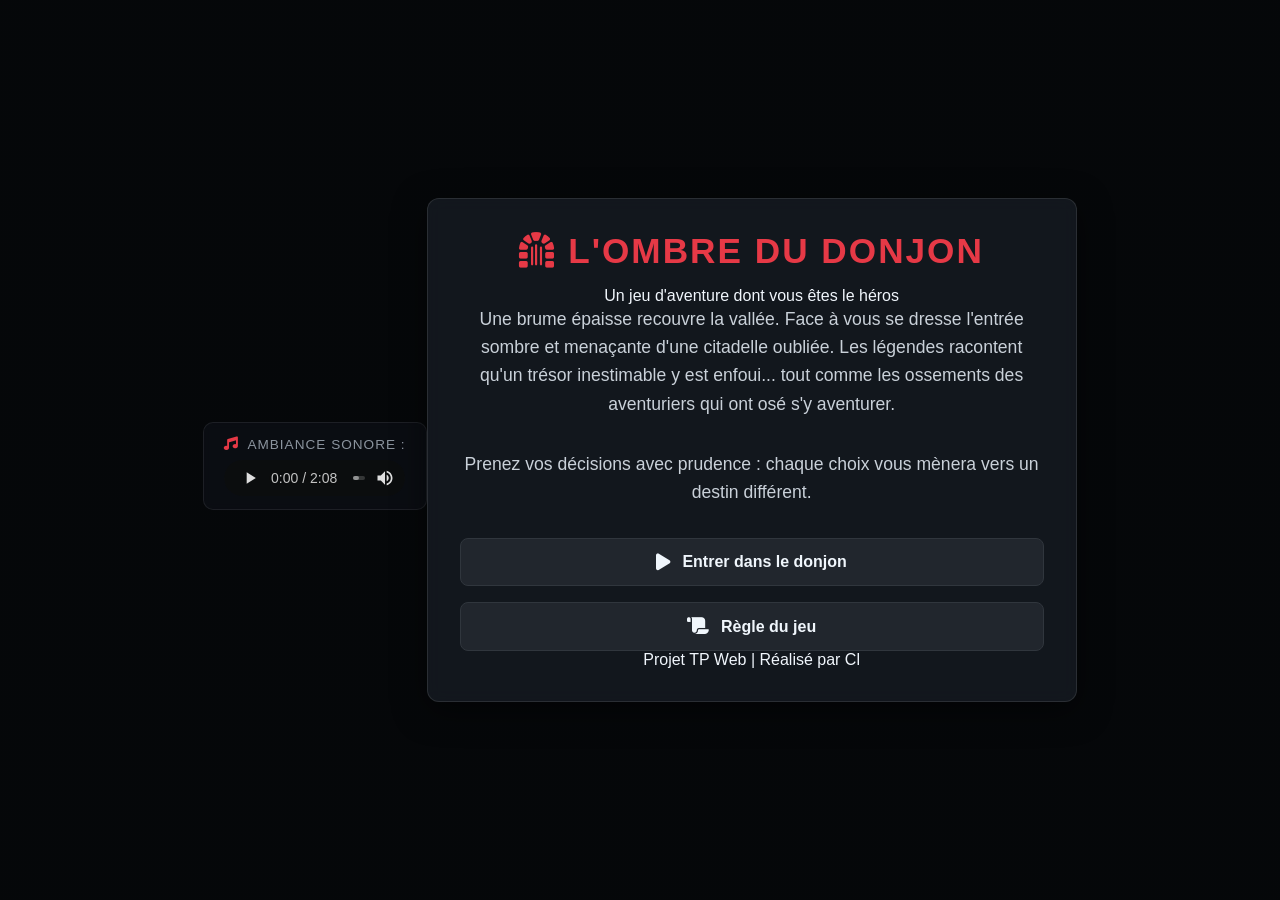
==== index.html @ 0f3ece2d "page principale faite lecteur audio et var css" ====
<!DOCTYPE html>
<html lang="fr">
<head>
  <meta charset="UTF-8">
  <meta name="viewport" content="width=device-width, initial-scale=1.0">
  <title>L'Ombre du Donjon - Accueil</title>

  <!-- Font Awesome pour les icônes des boutons -->
  <link rel="stylesheet" href="https://cdnjs.cloudflare.com/ajax/libs/font-awesome/6.4.0/css/all.min.css">
  
  <!-- stylesheet principale -->
  <link rel="stylesheet" href="style.css">
</head>
<body class="bg-home">

  
 <!-- Balise audio 100% HTML (sans JavaScript) -->
<div class="audio-player">
  <p><i class="fa-solid fa-music"></i> Ambiance sonore :</p>
  <audio controls loop preload="auto">
    <source src="assets/sounds/night-ambiance.mp3" type="audio/mpeg">
    Votre navigateur ne supporte pas l'élément audio.
  </audio>
</div>

  <main class="game-container">
    <header class="scene-header">
      <h1 class="title"><i class="fa-solid fa-dungeon"></i> L'Ombre du Donjon</h1>
      <p class="subtitle">Un jeu d'aventure dont vous êtes le héros</p>
    </header>

    <section class="scene-body">
      <p class="description">
        Une brume épaisse recouvre la vallée. Face à vous se dresse l'entrée sombre et menaçante d'une citadelle oubliée. Les légendes racontent qu'un trésor inestimable y est enfoui... tout comme les ossements des aventuriers qui ont osé s'y aventurer.
      </p>
      <p class="description">
        Prenez vos décisions avec prudence : chaque choix vous mènera vers un destin différent.
      </p>
    </section>

    <!-- Zone des choix / boutons de navigation -->
    <nav class="choices-container">
      <a href="pages/scene01.html" class="btn-choice btn-primary">
        <i class="fa-solid fa-play icon"></i> Entrer dans le donjon
      </a>
      <a href="#rules" class="btn-choice btn-secondary" onclick="alert('Règles du jeu :\n1. Lisez attentivement la situation.\n2. Cliquez sur l\'un des choix proposés pour progresser.\n3. Atteignez la meilleure fin possible sans périr !'); return false;">
        <i class="fa-solid fa-scroll icon"></i> Règle du jeu
      </a>
    </nav>

    <footer class="game-footer">
      <p>Projet TP Web   | Réalisé par Cl</p>
    </footer>
  </main>

</body>
</html>
---- style.css ----
/* RESET & VARS */
:root {
  --primary-color: #e63946;
  --bg-dark: #0d1117;
  --panel-bg: rgba(22, 27, 34, 0.85);
  --text-main: #f0f6fc;
  --font-main: 'Segoe UI', Tahoma, Geneva, Verdana, sans-serif;
}

* {
  box-sizing: border-box;
  margin: 0;
  padding: 0;
}

body {
  font-family: var(--font-main);
  background-color: var(--bg-dark);
  color: var(--text-main);
  min-height: 100vh;
  display: flex;
  justify-content: center;
  align-items: center;
  background-size: cover;
  background-position: center;
  background-attachment: fixed;
}

/* FONDS PAR PAGE */
.bg-home { background-image: linear-gradient(rgba(0,0,0,0.6), rgba(0,0,0,0.6)), url('assets/backgrounds/home.jpg'); }
.bg-scene01 { background-image: linear-gradient(rgba(0,0,0,0.6), rgba(0,0,0,0.6)), url('../assets/backgrounds/entrance.jpg'); }

/* CONTENEUR PRINCIPAL */
.game-container {
  width: 90%;
  max-width: 650px;
  background: var(--panel-bg);
  border: 1px solid rgba(255, 255, 255, 0.1);
  border-radius: 12px;
  padding: 2rem;
  box-shadow: 0 8px 32px 0 rgba(0, 0, 0, 0.5);
  backdrop-filter: blur(8px);
  text-align: center;
}

.title {
  font-size: 2.2rem;
  color: var(--primary-color);
  margin-bottom: 1rem;
  text-transform: uppercase;
  letter-spacing: 2px;
}

.description {
  font-size: 1.1rem;
  line-height: 1.6;
  margin-bottom: 2rem;
  color: #c9d1d9;
}

/* BOUTONS PERSONNALISÉS  */
.choices-container {
  display: flex;
  flex-direction: column;
  gap: 1rem;
}

.btn-choice {
  display: flex;
  align-items: center;
  justify-content: center;
  gap: 0.75rem;
  padding: 0.85rem 1.5rem;
  background-color: #21262d;
  color: var(--text-main);
  text-decoration: none;
  font-weight: 600;
  border: 1px solid #30363d;
  border-radius: 8px;
  transition: all 0.2s ease-in-out;
}

.btn-choice:hover {
  background-color: var(--primary-color);
  border-color: var(--primary-color);
  transform: translateY(-2px);
  box-shadow: 0 4px 12px rgba(230, 57, 70, 0.4);
}

.btn-choice .icon {
  font-size: 1.2rem;
}

/*lecteur audio*/

.audio-player {
  margin-top: 2rem;
  padding: 0.85rem 1.25rem;
  background: rgba(13, 17, 23, 0.7);
  border: 1px solid rgba(255, 255, 255, 0.08);
  border-radius: 10px;
  display: flex;
  flex-direction: column;
  align-items: center;
  gap: 0.5rem;
  backdrop-filter: blur(4px);
}

/* En-tête du lecteur (Icône + Texte) */
.audio-player p {
  font-size: 0.85rem;
  font-weight: 500;
  color: #8b949e;
  text-transform: uppercase;
  letter-spacing: 1px;
  display: flex;
  align-items: center;
  gap: 0.5rem;
}

.audio-player p i {
  color: var(--primary-color, #e63946);
}

/* Style et personnalisation du lecteur natif */
.audio-player audio {
  width: 100%;
  max-width: 320px;
  height: 36px;
  outline: none;
  border-radius: 20px;
  filter: invert(0.9) hue-rotate(180deg) brightness(0.9) contrast(1.2);
}
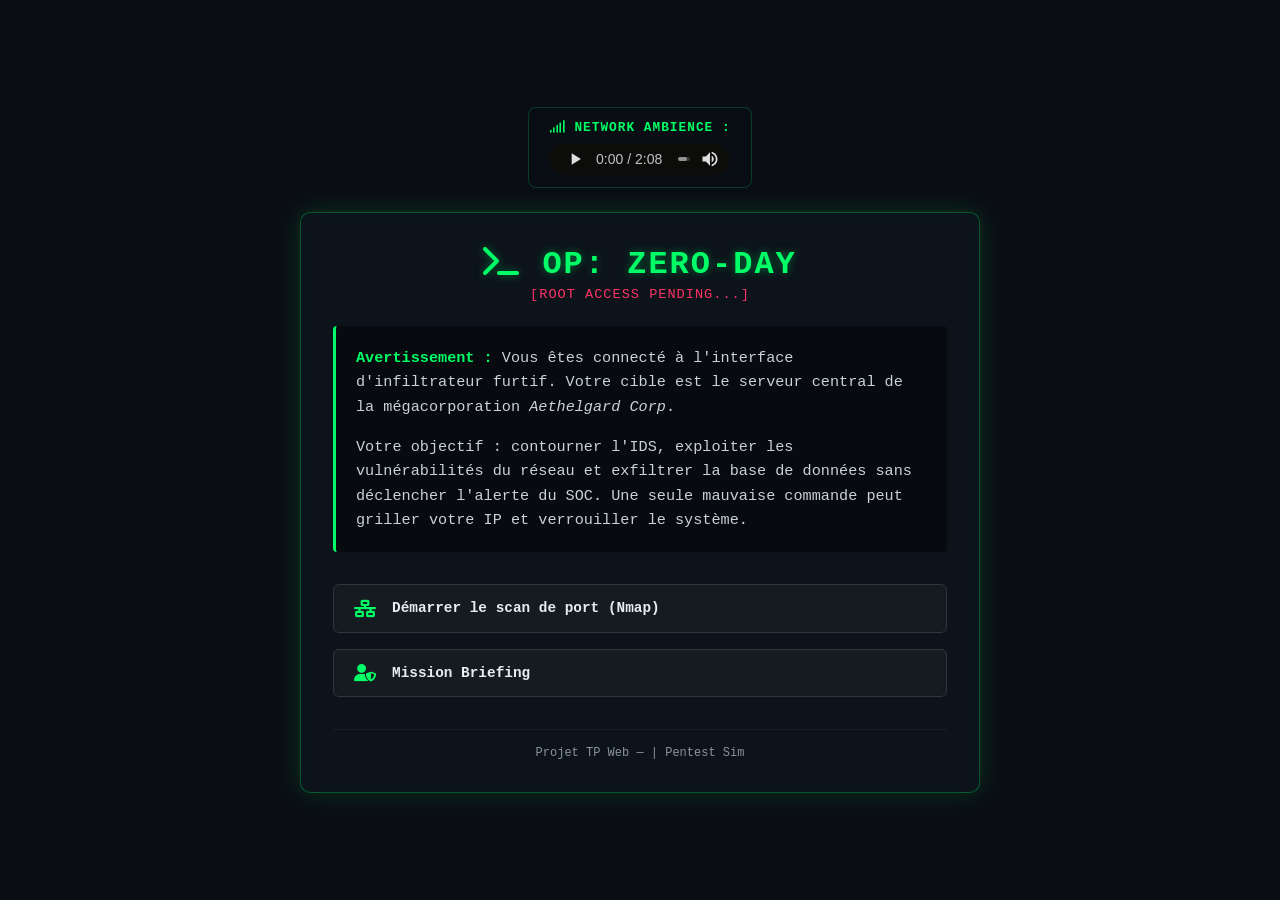
==== commit 81576c28: "changement de theme maintenant cyber index css et premiere page fait" ====
--- a/index.html
+++ b/index.html
@@ -3,53 +3,52 @@
 <head>
   <meta charset="UTF-8">
   <meta name="viewport" content="width=device-width, initial-scale=1.0">
-  <title>L'Ombre du Donjon - Accueil</title>
+  <title>Operation: Zero-Day - Terminal</title>
 
-  <!-- Font Awesome pour les icônes des boutons -->
+  <!-- Font Awesome pour les icônes tech -->
   <link rel="stylesheet" href="https://cdnjs.cloudflare.com/ajax/libs/font-awesome/6.4.0/css/all.min.css">
   
-  <!-- stylesheet principale -->
+  <!-- Feuille de style principale -->
   <link rel="stylesheet" href="style.css">
 </head>
 <body class="bg-home">
 
-  
- <!-- Balise audio 100% HTML (sans JavaScript) -->
-<div class="audio-player">
-  <p><i class="fa-solid fa-music"></i> Ambiance sonore :</p>
-  <audio controls loop preload="auto">
-    <source src="assets/sounds/night-ambiance.mp3" type="audio/mpeg">
-    Votre navigateur ne supporte pas l'élément audio.
-  </audio>
-</div>
+  <!-- Son d'ambiance 100% HTML (Bonus sans JS) -->
+  <div class="audio-player">
+    <p><i class="fa-solid fa-signal"></i> Network Ambience :</p>
+    <audio controls loop preload="auto">
+      <source src="assets/sounds/night-ambiance.mp3" type="audio/mpeg">
+      Votre navigateur ne supporte pas l'élément audio.
+    </audio>
+  </div>
 
   <main class="game-container">
     <header class="scene-header">
-      <h1 class="title"><i class="fa-solid fa-dungeon"></i> L'Ombre du Donjon</h1>
-      <p class="subtitle">Un jeu d'aventure dont vous êtes le héros</p>
+      <h1 class="title"><i class="fa-solid fa-terminal"></i> OP: ZERO-DAY</h1>
+      <p class="subtitle">[ROOT ACCESS PENDING...]</p>
     </header>
 
     <section class="scene-body">
       <p class="description">
-        Une brume épaisse recouvre la vallée. Face à vous se dresse l'entrée sombre et menaçante d'une citadelle oubliée. Les légendes racontent qu'un trésor inestimable y est enfoui... tout comme les ossements des aventuriers qui ont osé s'y aventurer.
+        <strong>Avertissement :</strong> Vous êtes connecté à l'interface d'infiltrateur furtif. Votre cible est le serveur central de la mégacorporation <em>Aethelgard Corp</em>.
       </p>
       <p class="description">
-        Prenez vos décisions avec prudence : chaque choix vous mènera vers un destin différent.
+        Votre objectif : contourner l'IDS, exploiter les vulnérabilités du réseau et exfiltrer la base de données sans déclencher l'alerte du SOC. Une seule mauvaise commande peut griller votre IP et verrouiller le système.
       </p>
     </section>
 
-    <!-- Zone des choix / boutons de navigation -->
+    <!-- Choix de navigation -->
     <nav class="choices-container">
       <a href="pages/scene01.html" class="btn-choice btn-primary">
-        <i class="fa-solid fa-play icon"></i> Entrer dans le donjon
+        <i class="fa-solid fa-network-wired icon"></i> Démarrer le scan de port (Nmap)
       </a>
-      <a href="#rules" class="btn-choice btn-secondary" onclick="alert('Règles du jeu :\n1. Lisez attentivement la situation.\n2. Cliquez sur l\'un des choix proposés pour progresser.\n3. Atteignez la meilleure fin possible sans périr !'); return false;">
-        <i class="fa-solid fa-scroll icon"></i> Règle du jeu
+      <a href="#rules" class="btn-choice btn-secondary" onclick="alert('Briefing de mission :\n1. Analysez chaque option attentivement.\n2. Évitez les pièges de sécurité et les honeypots.\n3. Obtenez l\'accès root pour valider la mission.'); return false;">
+        <i class="fa-solid fa-user-shield icon"></i> Mission Briefing
       </a>
     </nav>
 
     <footer class="game-footer">
-      <p>Projet TP Web   | Réalisé par Cl</p>
+      <p>Projet TP Web — | Pentest Sim</p>
     </footer>
   </main>
 
--- a/style.css
+++ b/style.css
@@ -1,10 +1,14 @@
-/* RESET & VARS */
+/* ==========================================
+   VARIABLES & RESET
+   ========================================== */
 :root {
-  --primary-color: #e63946;
-  --bg-dark: #0d1117;
-  --panel-bg: rgba(22, 27, 34, 0.85);
-  --text-main: #f0f6fc;
-  --font-main: 'Segoe UI', Tahoma, Geneva, Verdana, sans-serif;
+  --primary-color: #00ff66; /* Vert Matrix / Terminal */
+  --accent-color: #ff3366;  /* Rouge Alerte / Vulnérabilité */
+  --bg-dark: #0a0e14;
+  --panel-bg: rgba(13, 20, 28, 0.9);
+  --text-main: #e6edf3;
+  --text-muted: #8b949e;
+  --font-mono: 'Consolas', 'Fira Code', 'Courier New', monospace;
 }
 
 * {
@@ -14,51 +18,113 @@
 }
 
 body {
-  font-family: var(--font-main);
+  font-family: var(--font-mono);
   background-color: var(--bg-dark);
   color: var(--text-main);
   min-height: 100vh;
   display: flex;
+  flex-direction: column;
   justify-content: center;
   align-items: center;
+  padding: 1rem;
   background-size: cover;
   background-position: center;
   background-attachment: fixed;
 }
 
-/* FONDS PAR PAGE */
-.bg-home { background-image: linear-gradient(rgba(0,0,0,0.6), rgba(0,0,0,0.6)), url('assets/backgrounds/home.jpg'); }
-.bg-scene01 { background-image: linear-gradient(rgba(0,0,0,0.6), rgba(0,0,0,0.6)), url('../assets/backgrounds/entrance.jpg'); }
+/* ==========================================
+   LECTEUR AUDIO (100% CSS PUR)
+   ========================================== */
+.audio-player {
+  margin-bottom: 1.5rem;
+  padding: 0.75rem 1.25rem;
+  background: rgba(10, 14, 20, 0.85);
+  border: 1px solid rgba(0, 255, 102, 0.2);
+  border-radius: 8px;
+  display: flex;
+  flex-direction: column;
+  align-items: center;
+  gap: 0.5rem;
+  backdrop-filter: blur(5px);
+}
 
-/* CONTENEUR PRINCIPAL */
+.audio-player p {
+  font-size: 0.8rem;
+  font-weight: 600;
+  color: var(--primary-color);
+  text-transform: uppercase;
+  letter-spacing: 1px;
+  display: flex;
+  align-items: center;
+  gap: 0.5rem;
+}
+
+.audio-player audio {
+  width: 100%;
+  max-width: 300px;
+  height: 32px;
+  outline: none;
+  filter: invert(0.9) hue-rotate(90deg) brightness(0.9) contrast(1.2);
+}
+
+/* ==========================================
+   CONTENEUR PRINCIPAL DU JEU
+   ========================================== */
 .game-container {
-  width: 90%;
-  max-width: 650px;
+  width: 100%;
+  max-width: 680px;
   background: var(--panel-bg);
-  border: 1px solid rgba(255, 255, 255, 0.1);
-  border-radius: 12px;
+  border: 1px solid rgba(0, 255, 102, 0.3);
+  border-radius: 10px;
   padding: 2rem;
-  box-shadow: 0 8px 32px 0 rgba(0, 0, 0, 0.5);
+  box-shadow: 0 0 25px rgba(0, 255, 102, 0.15);
   backdrop-filter: blur(8px);
   text-align: center;
 }
 
 .title {
-  font-size: 2.2rem;
+  font-size: 2rem;
   color: var(--primary-color);
-  margin-bottom: 1rem;
+  margin-bottom: 0.25rem;
   text-transform: uppercase;
   letter-spacing: 2px;
+  text-shadow: 0 0 8px rgba(0, 255, 102, 0.4);
+}
+
+.subtitle {
+  font-size: 0.85rem;
+  color: var(--accent-color);
+  margin-bottom: 1.5rem;
+  letter-spacing: 1px;
+}
+
+.scene-body {
+  margin-bottom: 2rem;
+  text-align: left;
+  background: rgba(0, 0, 0, 0.4);
+  padding: 1.25rem;
+  border-left: 3px solid var(--primary-color);
+  border-radius: 4px;
 }
 
 .description {
-  font-size: 1.1rem;
+  font-size: 0.95rem;
   line-height: 1.6;
-  margin-bottom: 2rem;
   color: #c9d1d9;
+  margin-bottom: 1rem;
 }
 
-/* BOUTONS PERSONNALISÉS  */
+.description:last-child {
+  margin-bottom: 0;
+}
+
+.description strong {
+  color: var(--primary-color);
+}
+
+/* ==========================================
+   BOUTONS DE CHOIX
+   ========================================== */
 .choices-container {
   display: flex;
   flex-direction: column;
@@ -68,66 +134,37 @@
 .btn-choice {
   display: flex;
   align-items: center;
-  justify-content: center;
-  gap: 0.75rem;
-  padding: 0.85rem 1.5rem;
-  background-color: #21262d;
+  justify-content: flex-start;
+  gap: 1rem;
+  padding: 0.9rem 1.25rem;
+  background-color: #161b22;
   color: var(--text-main);
   text-decoration: none;
+  font-family: var(--font-mono);
+  font-size: 0.9rem;
   font-weight: 600;
   border: 1px solid #30363d;
-  border-radius: 8px;
+  border-radius: 6px;
   transition: all 0.2s ease-in-out;
 }
 
 .btn-choice:hover {
-  background-color: var(--primary-color);
+  background-color: rgba(0, 255, 102, 0.1);
   border-color: var(--primary-color);
-  transform: translateY(-2px);
-  box-shadow: 0 4px 12px rgba(230, 57, 70, 0.4);
+  color: var(--primary-color);
+  transform: translateX(5px);
+  box-shadow: 0 0 10px rgba(0, 255, 102, 0.2);
 }
 
 .btn-choice .icon {
-  font-size: 1.2rem;
+  font-size: 1.1rem;
+  color: var(--primary-color);
 }
 
-/*lecteur audio*/
-
-.audio-player {
+.game-footer {
   margin-top: 2rem;
-  padding: 0.85rem 1.25rem;
-  background: rgba(13, 17, 23, 0.7);
-  border: 1px solid rgba(255, 255, 255, 0.08);
-  border-radius: 10px;
-  display: flex;
-  flex-direction: column;
-  align-items: center;
-  gap: 0.5rem;
-  backdrop-filter: blur(4px);
-}
-
-/* En-tête du lecteur (Icône + Texte) */
-.audio-player p {
-  font-size: 0.85rem;
-  font-weight: 500;
-  color: #8b949e;
-  text-transform: uppercase;
-  letter-spacing: 1px;
-  display: flex;
-  align-items: center;
-  gap: 0.5rem;
-}
-
-.audio-player p i {
-  color: var(--primary-color, #e63946);
-}
-
-/* Style et personnalisation du lecteur natif */
-.audio-player audio {
-  width: 100%;
-  max-width: 320px;
-  height: 36px;
-  outline: none;
-  border-radius: 20px;
-  filter: invert(0.9) hue-rotate(180deg) brightness(0.9) contrast(1.2);
+  font-size: 0.75rem;
+  color: var(--text-muted);
+  border-top: 1px solid rgba(255, 255, 255, 0.05);
+  padding-top: 1rem;
 }
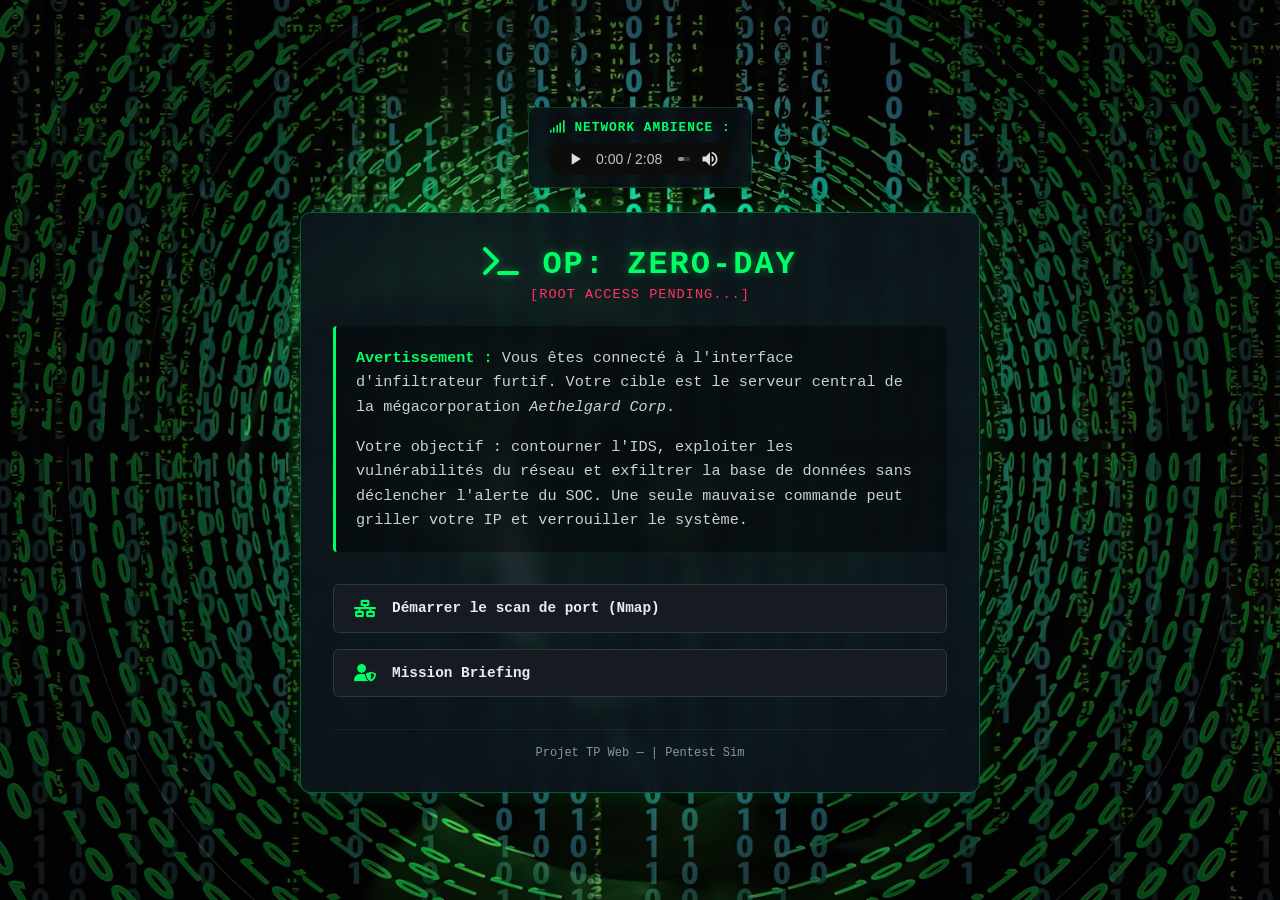
==== commit ecdc4b3a: "ajout background pour toutes les pages" ====
--- a/index.html
+++ b/index.html
@@ -37,7 +37,7 @@
       </p>
     </section>
 
-    <!-- Choix de navigation -->
+    <!-- Choix navigation -->
     <nav class="choices-container">
       <a href="pages/scene01.html" class="btn-choice btn-primary">
         <i class="fa-solid fa-network-wired icon"></i> Démarrer le scan de port (Nmap)
--- a/style.css
+++ b/style.css
@@ -30,6 +30,7 @@
   background-size: cover;
   background-position: center;
   background-attachment: fixed;
+  background-image: url('assets/backgrounds/hacker-bg.webp'); 
 }
 
 /* ==========================================
@@ -122,9 +123,7 @@
   color: var(--primary-color);
 }
 
-/* ==========================================
-   BOUTONS DE CHOIX
-   ========================================== */
+/* boutons de choix */
 .choices-container {
   display: flex;
   flex-direction: column;
@@ -167,4 +166,20 @@
   color: var(--text-muted);
   border-top: 1px solid rgba(255, 255, 255, 0.05);
   padding-top: 1rem;
-}+}
+
+/* illu/logo de scene */
+.scene-illustration {
+  margin-bottom: 1rem;
+  display: flex;
+  justify-content: center;
+}
+
+.header-img {
+  max-width: 120px; /* Ajuste la taille maximale selon img */
+  height: auto;
+  object-fit: contain;
+  filter: drop-shadow(0 0 8px rgba(0, 255, 102, 0.4)); /* Effet halo vert */
+  border-radius: 6px;
+}
+
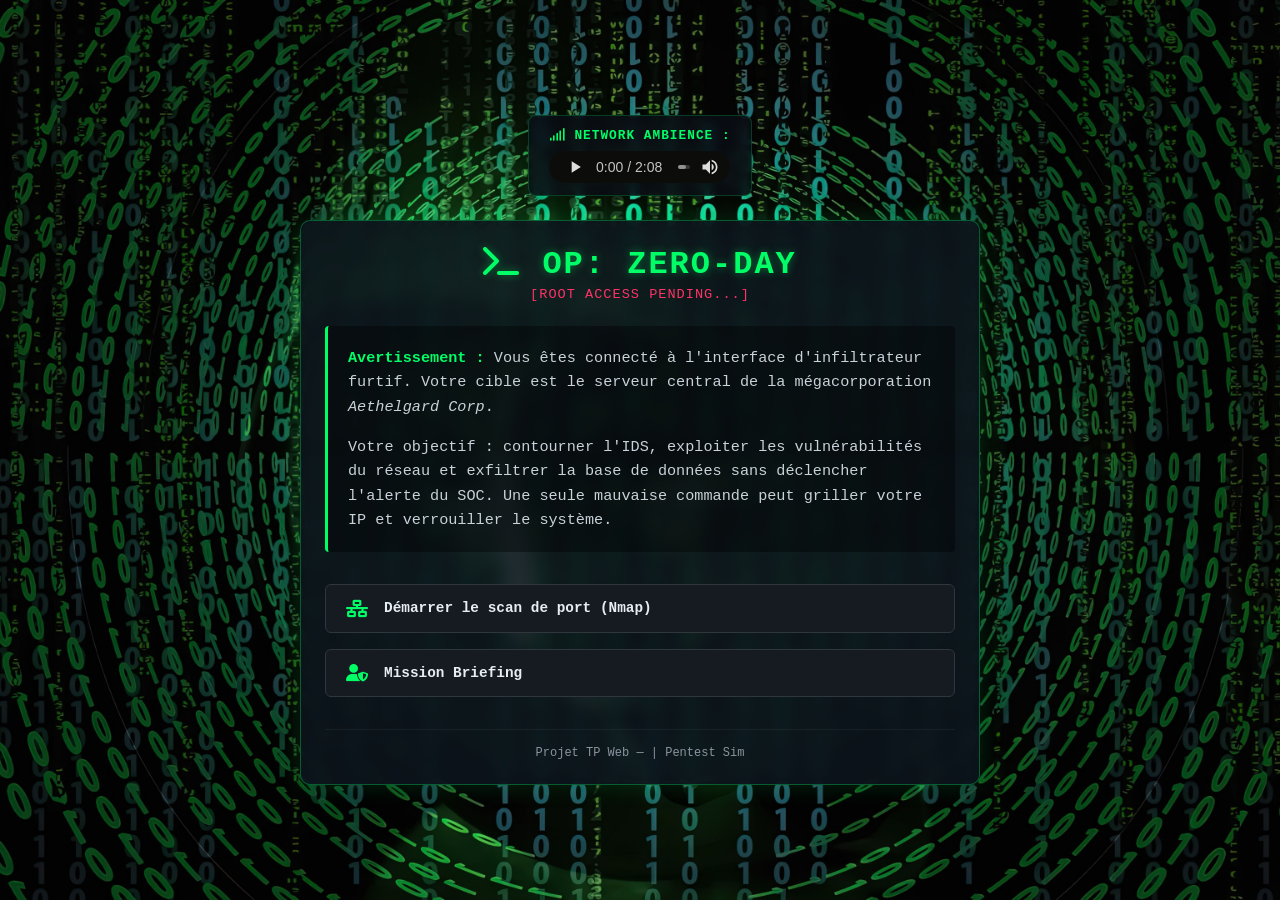
==== commit fea6d398: "ajout icon site (favicon) scene principale 1 et 2" ====
--- a/index.html
+++ b/index.html
@@ -10,6 +10,7 @@
   
   <!-- Feuille de style principale -->
   <link rel="stylesheet" href="style.css">
+  <link rel="icon" type="image/x-icon" href="assets/icons/cyber-security.webp">
 </head>
 <body class="bg-home">
 
--- a/style.css
+++ b/style.css
@@ -77,10 +77,28 @@
   background: var(--panel-bg);
   border: 1px solid rgba(0, 255, 102, 0.3);
   border-radius: 10px;
-  padding: 2rem;
+  padding: 1.5rem;
   box-shadow: 0 0 25px rgba(0, 255, 102, 0.15);
   backdrop-filter: blur(8px);
   text-align: center;
+}
+
+@media (max-width: 600px) {
+    .title {
+      font-size: 1.5rem;
+    }
+  .btn-choice {
+    font-size: 0.8rem;
+    padding: 0.75rem 1rem;
+    white-space: normal;
+    word-break: break-word;
+  }
+  .header-img {
+    max-width: 90px;
+  }
+  .audio-player {
+    max-width: 100%;
+  }
 }
 
 .title {
